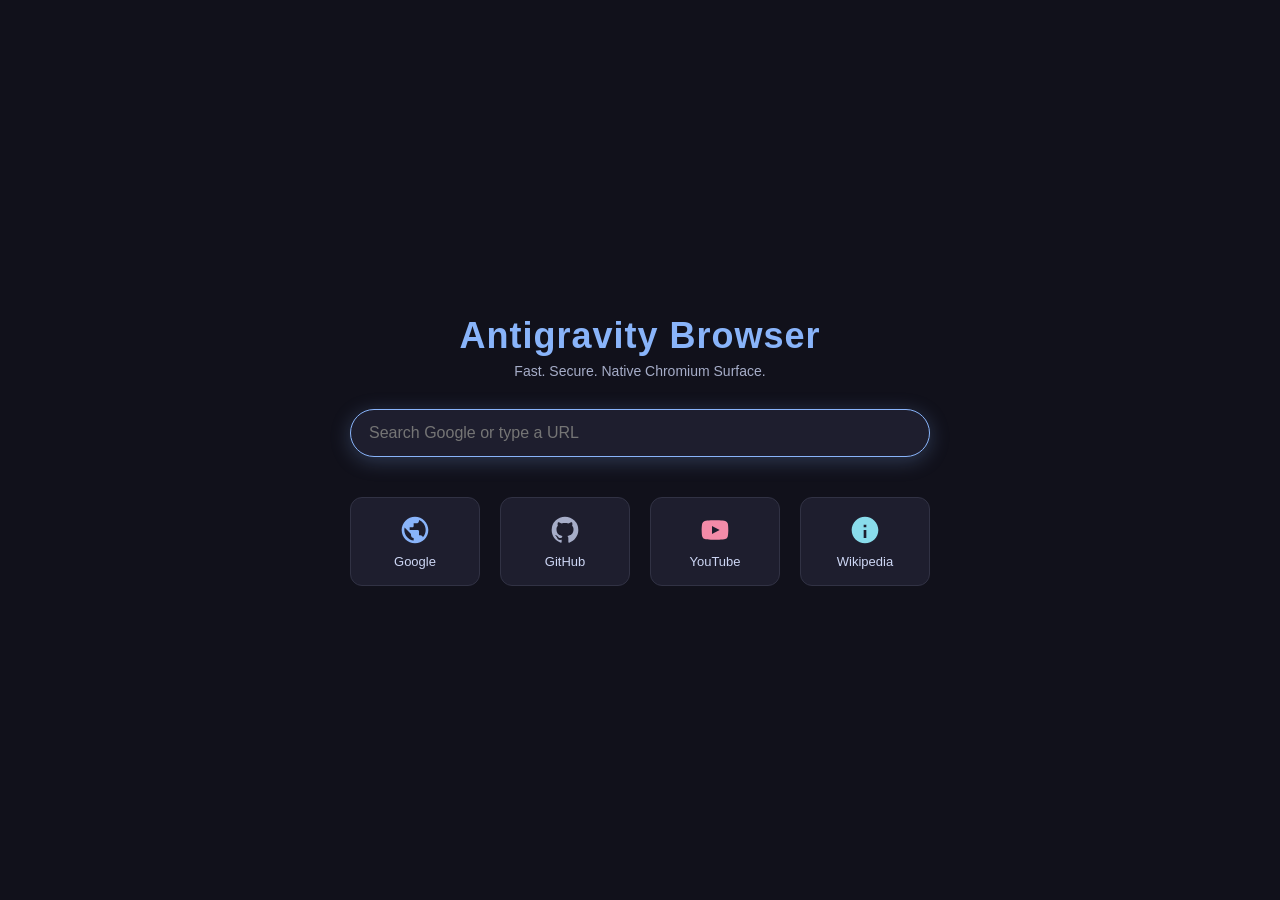
==== ui/newtab.html @ b5d5e3f3 "`Init commit`" ====
<!DOCTYPE html>
<html lang="en">
<head>
  <meta charset="UTF-8">
  <meta name="viewport" content="width=device-width, initial-scale=1.0">
  <title>New Tab</title>
  <style>
    * {
      box-sizing: border-box;
      margin: 0;
      padding: 0;
    }
    body {
      font-family: -apple-system, BlinkMacSystemFont, "Segoe UI", Roboto, Helvetica, Arial, sans-serif;
      background-color: #11111b;
      color: #cdd6f4;
      display: flex;
      flex-direction: column;
      align-items: center;
      justify-content: center;
      min-height: 100vh;
      padding: 20px;
    }
    .logo-container {
      margin-bottom: 30px;
      text-align: center;
    }
    .logo-title {
      font-size: 36px;
      font-weight: 700;
      color: #89b4fa;
      letter-spacing: 1px;
    }
    .logo-sub {
      font-size: 14px;
      color: #a6adc8;
      margin-top: 6px;
    }
    .search-box {
      width: 100%;
      max-width: 580px;
      height: 48px;
      background-color: #1e1e2e;
      border: 1px solid #313244;
      border-radius: 24px;
      display: flex;
      align-items: center;
      padding: 0 18px;
      box-shadow: 0 4px 12px rgba(0, 0, 0, 0.3);
      transition: border-color 0.2s, box-shadow 0.2s;
    }
    .search-box:focus-within {
      border-color: #89b4fa;
      box-shadow: 0 4px 20px rgba(137, 180, 250, 0.25);
    }
    .search-input {
      flex: 1;
      background: transparent;
      border: none;
      outline: none;
      color: #cdd6f4;
      font-size: 16px;
    }
    .shortcuts-grid {
      display: grid;
      grid-template-columns: repeat(4, 1fr);
      gap: 20px;
      margin-top: 40px;
      width: 100%;
      max-width: 580px;
    }
    .shortcut-card {
      background-color: #1e1e2e;
      border: 1px solid #313244;
      border-radius: 12px;
      padding: 16px;
      display: flex;
      flex-direction: column;
      align-items: center;
      text-decoration: none;
      color: #cdd6f4;
      transition: transform 0.15s, background-color 0.15s;
    }
    .shortcut-card:hover {
      transform: translateY(-2px);
      background-color: #313244;
      color: #89b4fa;
    }
    .shortcut-icon {
      width: 32px;
      height: 32px;
      margin-bottom: 8px;
    }
    .shortcut-name {
      font-size: 13px;
      font-weight: 500;
    }
  </style>
</head>
<body>
  <div class="logo-container">
    <div class="logo-title">Antigravity Browser</div>
    <div class="logo-sub">Fast. Secure. Native Chromium Surface.</div>
  </div>

  <form class="search-box" action="https://www.google.com/search" method="GET">
    <input type="text" name="q" class="search-input" placeholder="Search Google or type a URL" autofocus autocomplete="off">
  </form>

  <div class="shortcuts-grid">
    <a href="https://www.google.com" class="shortcut-card">
      <svg class="shortcut-icon" viewBox="0 0 24 24" fill="#89b4fa"><path d="M12 2C6.48 2 2 6.48 2 12s4.48 10 10 10 10-4.48 10-10S17.52 2 12 2zm-1 17.93c-3.95-.49-7-3.85-7-7.93 0-.62.08-1.21.21-1.79L9 15v1c0 1.1.9 2 2 2v1.93zm6.9-2.54c-.26-.81-1-1.39-1.9-1.39h-1v-3c0-.55-.45-1-1-1H8v-2h2c.55 0 1-.45 1-1V7h2c1.1 0 2-.9 2-2v-.41c2.93 1.19 5 4.06 5 7.41 0 2.08-.8 3.97-2.1 5.39z"/></svg>
      <span class="shortcut-name">Google</span>
    </a>
    <a href="https://github.com" class="shortcut-card">
      <svg class="shortcut-icon" viewBox="0 0 24 24" fill="#a6adc8"><path d="M12 2A10 10 0 0 0 2 12c0 4.42 2.87 8.17 6.84 9.5.5.08.66-.23.66-.5v-1.69c-2.77.6-3.36-1.34-3.36-1.34-.46-1.16-1.11-1.47-1.11-1.47-.91-.62.07-.6.07-.6 1 .07 1.53 1.03 1.53 1.03.87 1.52 2.34 1.07 2.91.83.1-.65.35-1.09.63-1.34-2.22-.25-4.55-1.11-4.55-4.92 0-1.11.38-2 1.03-2.71-.1-.25-.45-1.29.1-2.64 0 0 .84-.27 2.75 1.02.79-.22 1.65-.33 2.5-.33.85 0 1.71.11 2.5.33 1.91-1.29 2.75-1.02 2.75-1.02.55 1.35.2 2.39.1 2.64.65.71 1.03 1.6 1.03 2.71 0 3.82-2.34 4.66-4.57 4.91.36.31.69.92.69 1.85V21c0 .27.16.59.67.5C19.14 20.16 22 16.42 22 12A10 10 0 0 0 12 2z"/></svg>
      <span class="shortcut-name">GitHub</span>
    </a>
    <a href="https://www.youtube.com" class="shortcut-card">
      <svg class="shortcut-icon" viewBox="0 0 24 24" fill="#f38ba8"><path d="M21.58 7.19a2.72 2.72 0 0 0-1.9-1.9C18 4.75 12 4.75 12 4.75s-6 0-7.68.54a2.72 2.72 0 0 0-1.9 1.9C2 8.88 2 12 2 12s0 3.12.42 4.81a2.72 2.72 0 0 0 1.9 1.9c1.68.54 7.68.54 7.68.54s6 0 7.68-.54a2.72 2.72 0 0 0 1.9-1.9C22 15.12 22 12 22 12s0-3.12-.42-4.81zM9.75 15.02V8.98L15.5 12l-5.75 3.02z"/></svg>
      <span class="shortcut-name">YouTube</span>
    </a>
    <a href="https://www.wikipedia.org" class="shortcut-card">
      <svg class="shortcut-icon" viewBox="0 0 24 24" fill="#89dceb"><path d="M12 2C6.48 2 2 6.48 2 12s4.48 10 10 10 10-4.48 10-10S17.52 2 12 2zm1 16h-2v-6h2v6zm0-8h-2V8h2v2z"/></svg>
      <span class="shortcut-name">Wikipedia</span>
    </a>
  </div>
</body>
</html>
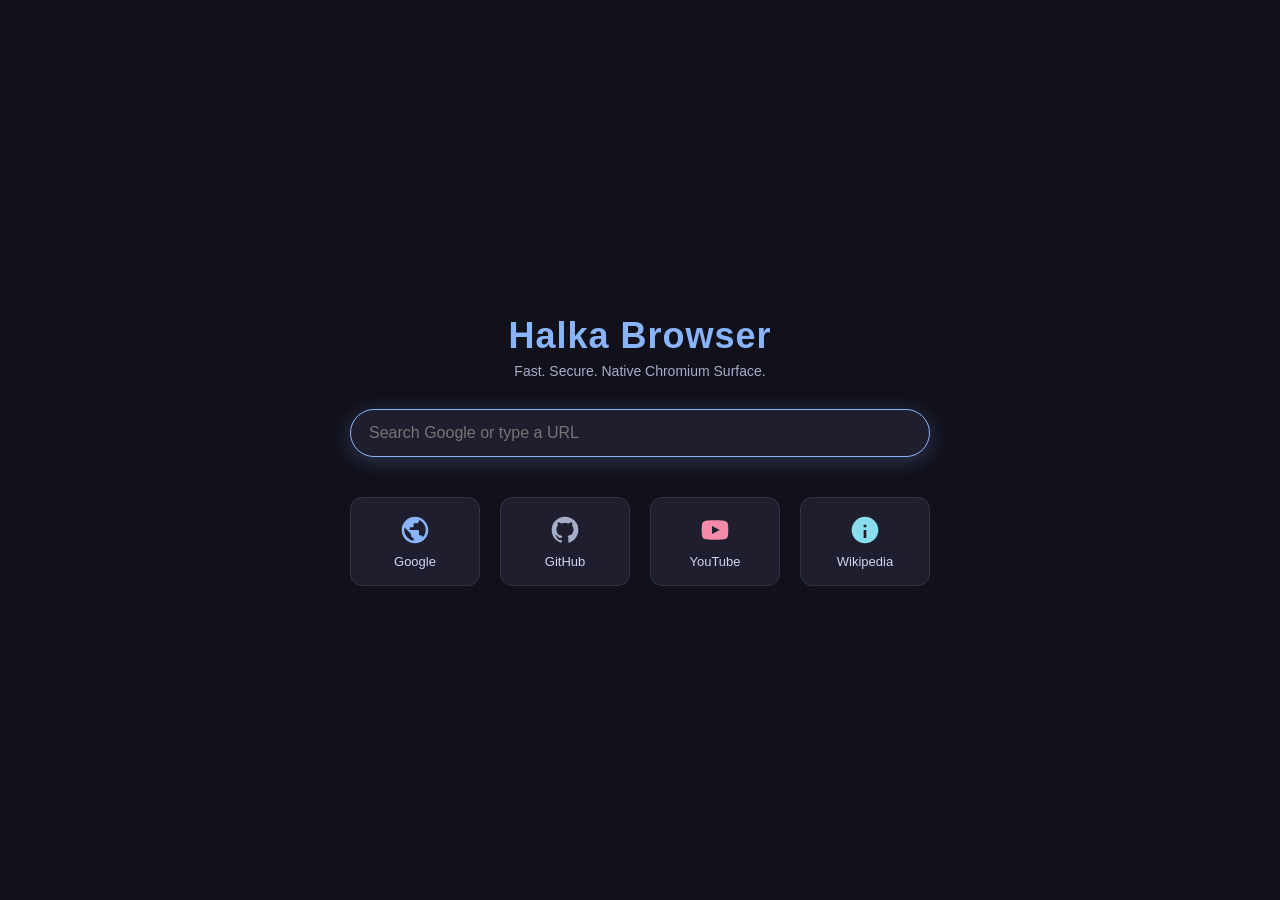
==== commit a4059d92: "`Added the name Halka browser`" ====
--- a/ui/newtab.html
+++ b/ui/newtab.html
@@ -99,7 +99,7 @@
 </head>
 <body>
   <div class="logo-container">
-    <div class="logo-title">Antigravity Browser</div>
+    <div class="logo-title">Halka Browser</div>
     <div class="logo-sub">Fast. Secure. Native Chromium Surface.</div>
   </div>
 
